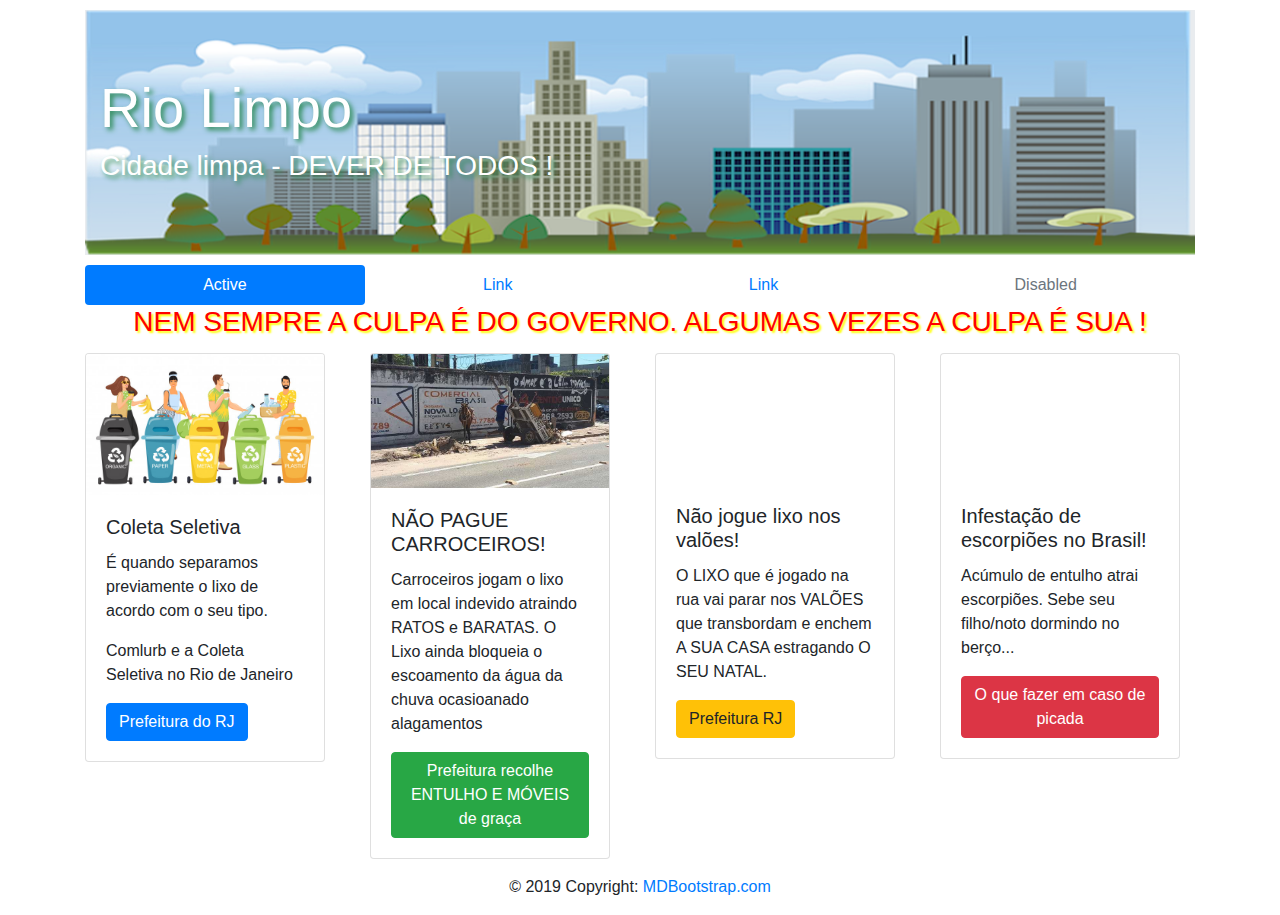
==== index.html @ ab15f6ed "Primeira versão" ====
<!DOCTYPE html>
<html lang="pt-BR">

<head>
    <meta charset="UTF-8">
    <meta name="viewport" content="width=device-width, initial-scale=1.0">
    <meta http-equiv="X-UA-Compatible" content="ie=edge">
    <title>Rio Limpo</title>
    <link rel="stylesheet" href="estilo.css">
    <meta charset="utf-8">
    <meta name="viewport" content="width=device-width, initial-scale=1, shrink-to-fit=no">

    <!-- Bootstrap CSS -->
    <link rel="stylesheet" href="https://stackpath.bootstrapcdn.com/bootstrap/4.4.1/css/bootstrap.min.css"
        integrity="sha384-Vkoo8x4CGsO3+Hhxv8T/Q5PaXtkKtu6ug5TOeNV6gBiFeWPGFN9MuhOf23Q9Ifjh" crossorigin="anonymous">
</head>

<body>

    <header>
        <div class="container">
            <div class="jumbotron jumbotron-fluid" id="titulo">
                <div class="container">
                    <h1 class="display-4">Rio Limpo</h1>
                    <h3>Cidade limpa - DEVER DE TODOS !</h3>

                </div>
            </div>
        </div>
        <div class="container" id="menu">
            <ul class="nav nav-pills nav-fill">
                <li class="nav-item">
                    <a class="nav-link active" href="#">Active</a>
                </li>
                <li class="nav-item">
                    <a class="nav-link" href="#">Link</a>
                </li>
                <li class="nav-item">
                    <a class="nav-link" href="#">Link</a>
                </li>
                <li class="nav-item">
                    <a class="nav-link disabled" href="#">Disabled</a>
                </li>
            </ul>
            
            <h3 class="centro" id="esporro">NEM SEMPRE A CULPA É DO GOVERNO. ALGUMAS VEZES A CULPA É SUA !</h3>

    </header>
    </div>
    <div class="container " id="cards">
        <div class="row">
            <div class="col">
                <div class="card" style="width: 15rem;">
                    <img src="imagens/cs.jpg" class="card-img-top" alt="coleta seletiva">
                    <div class="card-body">
                        <h5 class="card-title">Coleta Seletiva</h5>
                        <p class="card-text">É quando separamos previamente o lixo de acordo com o seu tipo.</p>
                        <p class="card-text">Comlurb e a Coleta Seletiva no Rio de Janeiro</p>
                        <a href="http://www.rio.rj.gov.br/web/comlurb/exibeconteudo?id=4380174"
                            class="btn btn-primary">Prefeitura do RJ</a>
                    </div>
                </div>
            </div>
            <div class="col">
                <div class="card" style="width: 15rem;">
                    <img src="imagens/CARROCEIROLIXO.png" class="card-img-top" alt="carroceiro">
                    <div class="card-body">
                        <h5 class="card-title">NÃO PAGUE CARROCEIROS!</h5>
                        <pclass="card-text">Carroceiros jogam o lixo em local indevido atraindo RATOS e BARATAS. O
                            Lixo ainda bloqueia o escoamento da água da chuva ocasioanado alagamentos </p>
                            <a href="http://www.rio.rj.gov.br/web/guest/exibeconteudo?article-id=1670449"
                                class="btn btn-success">Prefeitura recolhe ENTULHO E MÓVEIS de graça</a>
                    </div>
                </div>
            </div>
            <div class="col">
                <div class="card" style="width: 15rem;">
                    <iframe width="240" height="130" src="https://www.youtube.com/embed/2UzSrTnmqgo" frameborder="0"
                        allow="accelerometer; autoplay; encrypted-media; gyroscope; picture-in-picture"
                        allowfullscreen></iframe>
                    <div class="card-body">
                        <h5 class="card-title">Não jogue lixo nos valões!</h5>
                        <p class="card-text">O LIXO que é jogado na rua vai parar nos VALÕES que transbordam e
                            enchem A
                            SUA CASA estragando O SEU NATAL.</p>
                        <a href="http://www.rio.rj.gov.br/web/rio-aguas/fale-conosco" class="btn btn-warning">Prefeitura
                            RJ</a>
                    </div>
                </div>
            </div>
            <div class="col">
                <div class="card" style="width: 15rem;">
                    <iframe width="240" height="130" src="https://www.youtube.com/embed/-QrpDvXLoxk" frameborder="0"
                        allow="accelerometer; autoplay; encrypted-media; gyroscope; picture-in-picture"
                        allowfullscreen></iframe>
                    <div class="card-body">
                        <h5 class="card-title">Infestação de escorpiões no Brasil!</h5>
                        <p class="card-text">Acúmulo de entulho atrai escorpiões. Sebe seu filho/noto dormindo no
                            berço...</p>
                        <a href="http://www.rio.rj.gov.br/web/sms/exibeConteudo?id=4377127" class="btn btn-danger">O
                            que
                            fazer em caso de picada</a>
                    </div>
                </div>
            </div>
        </div>
    </div>

    <footer>


        <!-- Copyright -->
        <div class="footer-copyright text-center py-3">© 2019 Copyright:
            <a href="https://mdbootstrap.com/education/bootstrap/"> MDBootstrap.com</a>
        </div>
        <!-- Copyright -->


    </footer>

    <script>
    </script>
    <script src="https://code.jquery.com/jquery-3.4.1.slim.min.js"
        integrity="sha384-J6qa4849blE2+poT4WnyKhv5vZF5SrPo0iEjwBvKU7imGFAV0wwj1yYfoRSJoZ+n"
        crossorigin="anonymous"></script>
    <script src="https://cdn.jsdelivr.net/npm/popper.js@1.16.0/dist/umd/popper.min.js"
        integrity="sha384-Q6E9RHvbIyZFJoft+2mJbHaEWldlvI9IOYy5n3zV9zzTtmI3UksdQRVvoxMfooAo"
        crossorigin="anonymous"></script>
    <script src="https://stackpath.bootstrapcdn.com/bootstrap/4.4.1/js/bootstrap.min.js"
        integrity="sha384-wfSDF2E50Y2D1uUdj0O3uMBJnjuUD4Ih7YwaYd1iqfktj0Uod8GCExl3Og8ifwB6"
        crossorigin="anonymous"></script>
</body>

</html>
---- estilo.css ----
#titulo {
    margin-top: 10px;
    margin-bottom: 10px;
    background-image: url(cityscape.png);
    background-repeat: no-repeat;
    background-size: auto;
    background-position: center;
    font-weight: bolder;
    font-size: large;
    color: white;
    text-shadow: 3px 3px 5px seagreen;
}
#esporro {
     margin: auto;
}

#menu {
    margin-top: 0px;
    margin-bottom: 5px;
}

.centro {
    margin: 10px 0px 20px 0px;
    text-align: center;
    color: red;
    text-shadow: 2px 2px 2px yellow;
}

#cards {
    margin-top: 15px;
}

footer {
    margin-top: 0px;
}
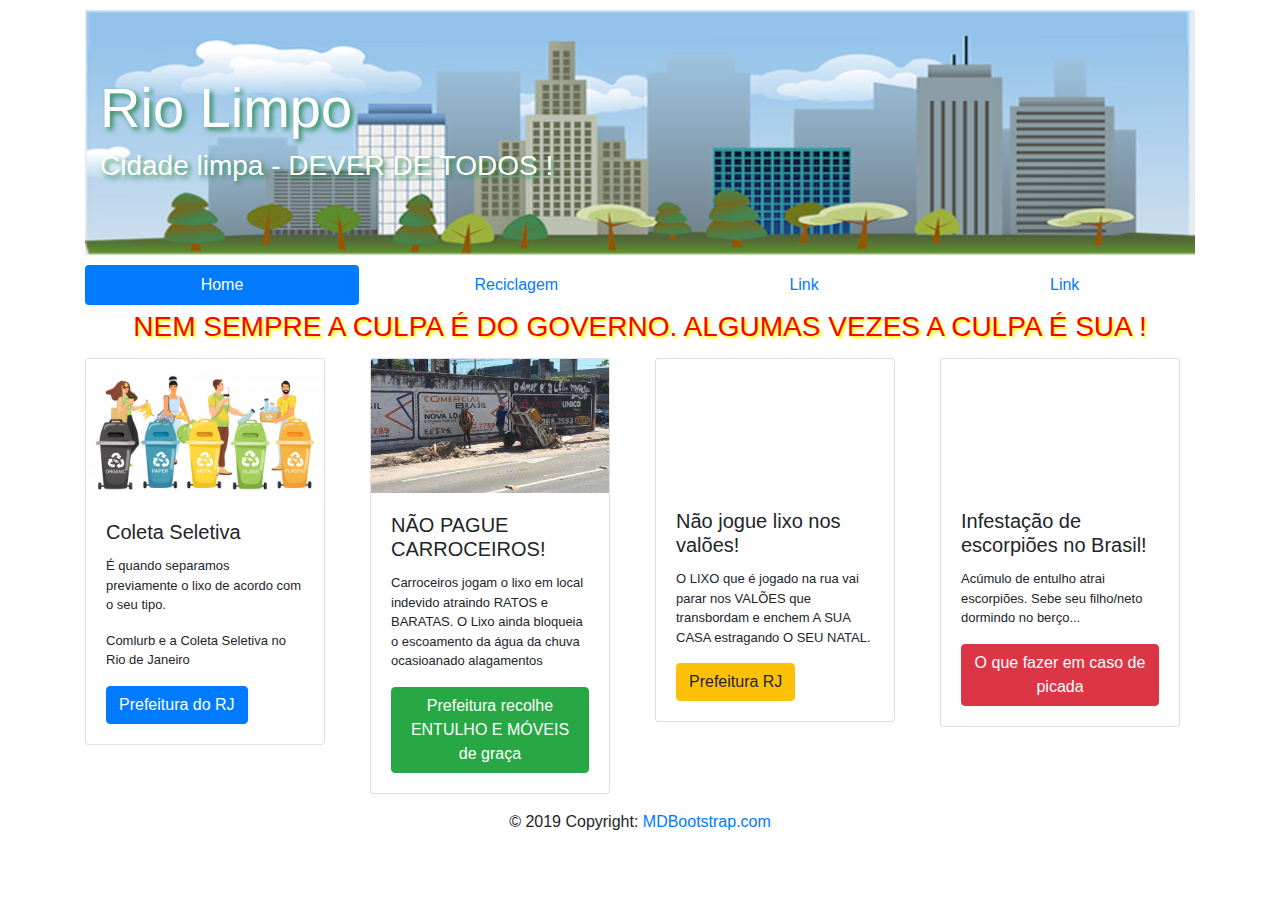
==== commit 321573d9: "Adicionado card" ====
--- a/index.html
+++ b/index.html
@@ -27,23 +27,24 @@
                 </div>
             </div>
         </div>
-        <div class="container" id="menu">
-            <ul class="nav nav-pills nav-fill">
-                <li class="nav-item">
-                    <a class="nav-link active" href="#">Active</a>
-                </li>
-                <li class="nav-item">
-                    <a class="nav-link" href="#">Link</a>
-                </li>
-                <li class="nav-item">
-                    <a class="nav-link" href="#">Link</a>
-                </li>
-                <li class="nav-item">
-                    <a class="nav-link disabled" href="#">Disabled</a>
-                </li>
-            </ul>
-            
-            <h3 class="centro" id="esporro">NEM SEMPRE A CULPA É DO GOVERNO. ALGUMAS VEZES A CULPA É SUA !</h3>
+        <nav>
+            <div class="container" id="menu">
+                <ul class="nav nav-pills nav-fill">
+                    <li class="nav-item">
+                        <a class="nav-link active" href="index.html">Home</a>
+                    </li>
+                    <li class="nav-item">
+                        <a class="nav-link" href="reciclagem.html">Reciclagem</a>
+                    </li>
+                    <li class="nav-item">
+                        <a class="nav-link" href="#">Link</a>
+                    </li>
+                    <li class="nav-item">
+                        <a class="nav-link" href="#">Link</a>
+                    </li>
+                </ul>
+        </nav>
+        <h3 class="centro" id="esporro">NEM SEMPRE A CULPA É DO GOVERNO. ALGUMAS VEZES A CULPA É SUA !</h3>
 
     </header>
     </div>
@@ -66,7 +67,7 @@
                     <img src="imagens/CARROCEIROLIXO.png" class="card-img-top" alt="carroceiro">
                     <div class="card-body">
                         <h5 class="card-title">NÃO PAGUE CARROCEIROS!</h5>
-                        <pclass="card-text">Carroceiros jogam o lixo em local indevido atraindo RATOS e BARATAS. O
+                        <p class="card-text">Carroceiros jogam o lixo em local indevido atraindo RATOS e BARATAS. O
                             Lixo ainda bloqueia o escoamento da água da chuva ocasioanado alagamentos </p>
                             <a href="http://www.rio.rj.gov.br/web/guest/exibeconteudo?article-id=1670449"
                                 class="btn btn-success">Prefeitura recolhe ENTULHO E MÓVEIS de graça</a>
@@ -95,7 +96,7 @@
                         allowfullscreen></iframe>
                     <div class="card-body">
                         <h5 class="card-title">Infestação de escorpiões no Brasil!</h5>
-                        <p class="card-text">Acúmulo de entulho atrai escorpiões. Sebe seu filho/noto dormindo no
+                        <p class="card-text">Acúmulo de entulho atrai escorpiões. Sebe seu filho/neto dormindo no
                             berço...</p>
                         <a href="http://www.rio.rj.gov.br/web/sms/exibeConteudo?id=4377127" class="btn btn-danger">O
                             que
--- a/estilo.css
+++ b/estilo.css
@@ -29,6 +29,9 @@
 #cards {
     margin-top: 15px;
 }
+.card-text {
+    font-size: small;
+}
 
 footer {
     margin-top: 0px;
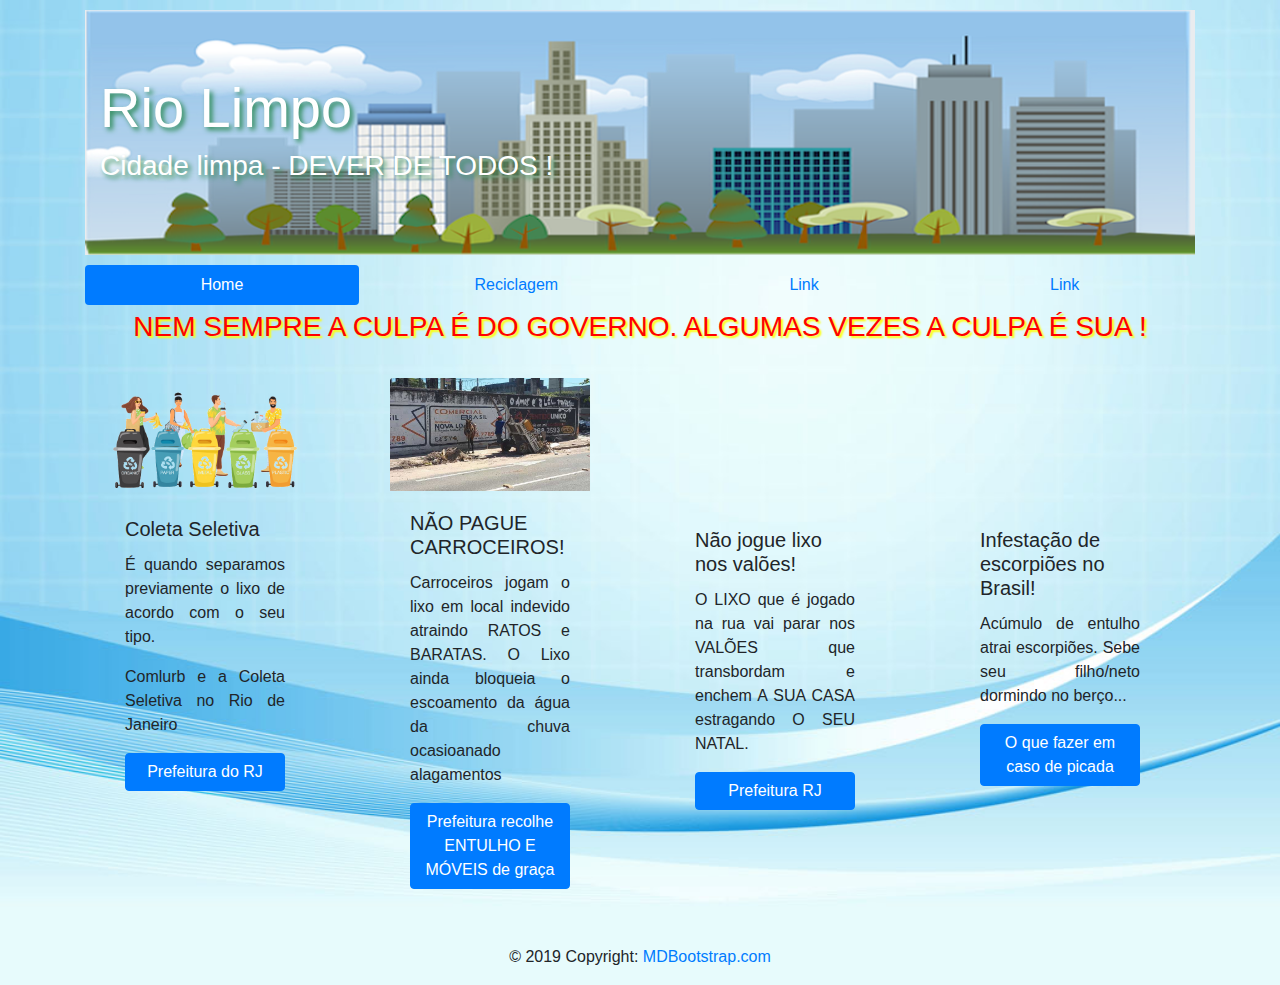
==== commit 0b216ef3: "por hoje chega" ====
--- a/index.html
+++ b/index.html
@@ -29,9 +29,9 @@
         </div>
         <nav>
             <div class="container" id="menu">
-                <ul class="nav nav-pills nav-fill">
+                <ul class="nav nav-pills nav-fill ">
                     <li class="nav-item">
-                        <a class="nav-link active" href="index.html">Home</a>
+                        <a class="nav-link active " href="index.html">Home</a>
                     </li>
                     <li class="nav-item">
                         <a class="nav-link" href="reciclagem.html">Reciclagem</a>
@@ -51,31 +51,34 @@
     <div class="container " id="cards">
         <div class="row">
             <div class="col">
-                <div class="card" style="width: 15rem;">
-                    <img src="imagens/cs.jpg" class="card-img-top" alt="coleta seletiva">
+
+                <div class="card-body d-flex flex-column" style="width: 15rem;">
+                    <img src="imagens/cs.png" class="card-img-top" alt="coleta seletiva">
                     <div class="card-body">
                         <h5 class="card-title">Coleta Seletiva</h5>
                         <p class="card-text">É quando separamos previamente o lixo de acordo com o seu tipo.</p>
                         <p class="card-text">Comlurb e a Coleta Seletiva no Rio de Janeiro</p>
                         <a href="http://www.rio.rj.gov.br/web/comlurb/exibeconteudo?id=4380174"
-                            class="btn btn-primary">Prefeitura do RJ</a>
+                            class="d-flex flex-column mt-auto btn btn-primary">Prefeitura do RJ</a>
                     </div>
                 </div>
+
             </div>
             <div class="col">
-                <div class="card" style="width: 15rem;">
+                <div class="card-body d-flex flex-column" style="width: 15rem;">
                     <img src="imagens/CARROCEIROLIXO.png" class="card-img-top" alt="carroceiro">
                     <div class="card-body">
                         <h5 class="card-title">NÃO PAGUE CARROCEIROS!</h5>
                         <p class="card-text">Carroceiros jogam o lixo em local indevido atraindo RATOS e BARATAS. O
                             Lixo ainda bloqueia o escoamento da água da chuva ocasioanado alagamentos </p>
-                            <a href="http://www.rio.rj.gov.br/web/guest/exibeconteudo?article-id=1670449"
-                                class="btn btn-success">Prefeitura recolhe ENTULHO E MÓVEIS de graça</a>
+                        <a href="http://www.rio.rj.gov.br/web/guest/exibeconteudo?article-id=1670449"
+                            class="d-flex flex-column mt-auto btn btn-primary">Prefeitura recolhe ENTULHO E MÓVEIS de
+                            graça</a>
                     </div>
                 </div>
             </div>
             <div class="col">
-                <div class="card" style="width: 15rem;">
+                <div class="card-body d-flex flex-column" style="width: 15rem;">
                     <iframe width="240" height="130" src="https://www.youtube.com/embed/2UzSrTnmqgo" frameborder="0"
                         allow="accelerometer; autoplay; encrypted-media; gyroscope; picture-in-picture"
                         allowfullscreen></iframe>
@@ -84,13 +87,14 @@
                         <p class="card-text">O LIXO que é jogado na rua vai parar nos VALÕES que transbordam e
                             enchem A
                             SUA CASA estragando O SEU NATAL.</p>
-                        <a href="http://www.rio.rj.gov.br/web/rio-aguas/fale-conosco" class="btn btn-warning">Prefeitura
+                        <a href="http://www.rio.rj.gov.br/web/rio-aguas/fale-conosco"
+                            class="d-flex flex-column mt-auto btn btn-primary">Prefeitura
                             RJ</a>
                     </div>
                 </div>
             </div>
             <div class="col">
-                <div class="card" style="width: 15rem;">
+                <div class="card-body d-flex flex-column" style="width: 15rem;">
                     <iframe width="240" height="130" src="https://www.youtube.com/embed/-QrpDvXLoxk" frameborder="0"
                         allow="accelerometer; autoplay; encrypted-media; gyroscope; picture-in-picture"
                         allowfullscreen></iframe>
@@ -98,7 +102,8 @@
                         <h5 class="card-title">Infestação de escorpiões no Brasil!</h5>
                         <p class="card-text">Acúmulo de entulho atrai escorpiões. Sebe seu filho/neto dormindo no
                             berço...</p>
-                        <a href="http://www.rio.rj.gov.br/web/sms/exibeConteudo?id=4377127" class="btn btn-danger">O
+                        <a href="http://www.rio.rj.gov.br/web/sms/exibeConteudo?id=4377127"
+                            class="d-flex flex-column mt-auto btn btn-primary">O
                             que
                             fazer em caso de picada</a>
                     </div>
--- a/estilo.css
+++ b/estilo.css
@@ -1,3 +1,10 @@
+body {
+    background-image: url(imagens/backclean.jpg);
+    background-repeat: no-repeat;
+    background-size: cover;
+    background-position: center center;
+}
+
 #titulo {
     margin-top: 10px;
     margin-bottom: 10px;
@@ -10,8 +17,9 @@
     color: white;
     text-shadow: 3px 3px 5px seagreen;
 }
+
 #esporro {
-     margin: auto;
+    margin: auto;
 }
 
 #menu {
@@ -29,8 +37,12 @@
 #cards {
     margin-top: 15px;
 }
-.card-text {
-    font-size: small;
+
+.card {
+    min-height: 560px;
+}
+.card-text{
+    text-align: justify;
 }
 
 footer {
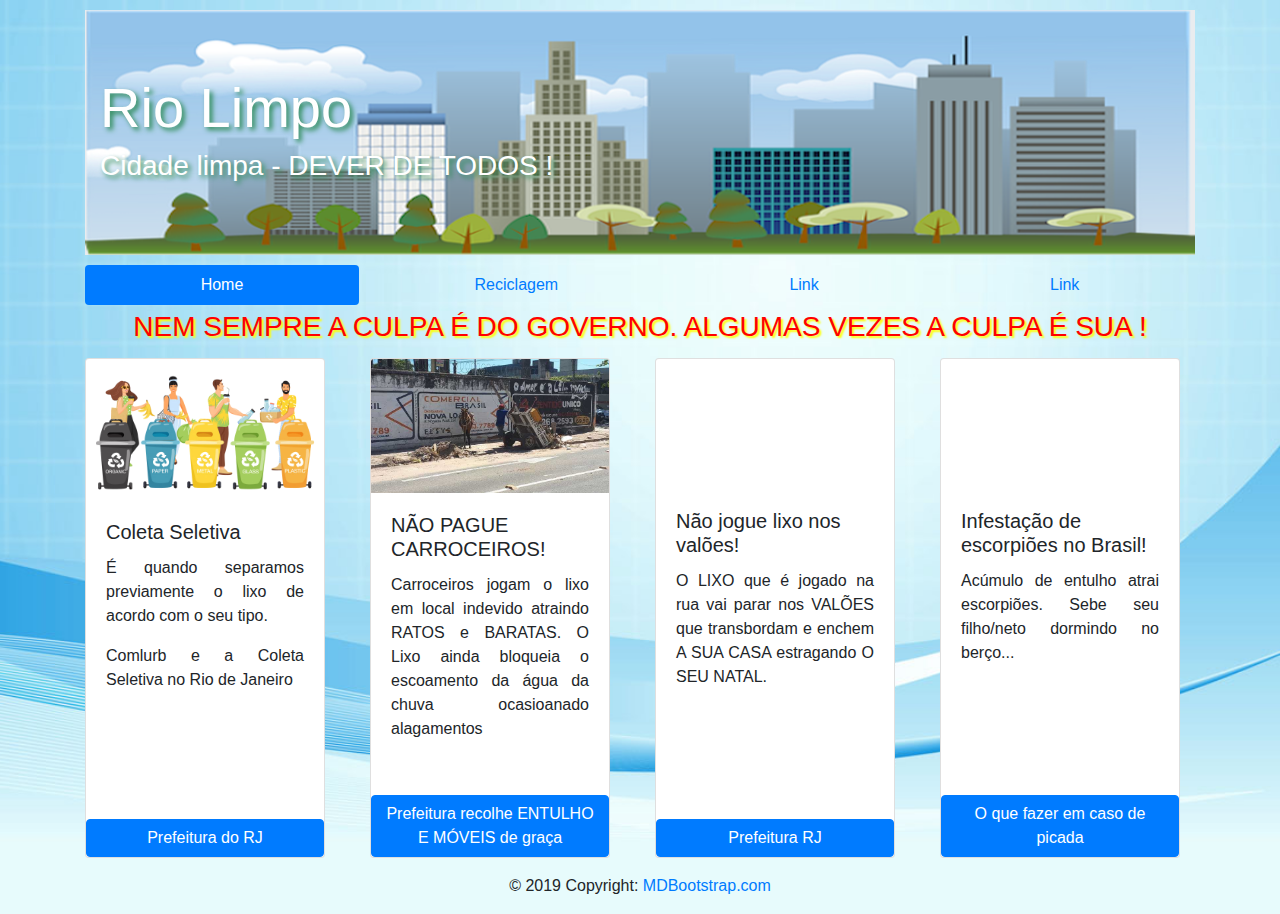
==== commit f0d64826: "botoes alinhados" ====
--- a/index.html
+++ b/index.html
@@ -52,33 +52,33 @@
         <div class="row">
             <div class="col">
 
-                <div class="card-body d-flex flex-column" style="width: 15rem;">
+                <div class="card " style="width: 15rem;">
                     <img src="imagens/cs.png" class="card-img-top" alt="coleta seletiva">
-                    <div class="card-body">
+                    <div class="card-body ">
                         <h5 class="card-title">Coleta Seletiva</h5>
                         <p class="card-text">É quando separamos previamente o lixo de acordo com o seu tipo.</p>
                         <p class="card-text">Comlurb e a Coleta Seletiva no Rio de Janeiro</p>
-                        <a href="http://www.rio.rj.gov.br/web/comlurb/exibeconteudo?id=4380174"
-                            class="d-flex flex-column mt-auto btn btn-primary">Prefeitura do RJ</a>
                     </div>
+                    <a href="http://www.rio.rj.gov.br/web/comlurb/exibeconteudo?id=4380174"
+                        class="btn btn-primary">Prefeitura do RJ</a>
                 </div>
 
             </div>
             <div class="col">
-                <div class="card-body d-flex flex-column" style="width: 15rem;">
+                <div class="card " style="width: 15rem;">
                     <img src="imagens/CARROCEIROLIXO.png" class="card-img-top" alt="carroceiro">
                     <div class="card-body">
                         <h5 class="card-title">NÃO PAGUE CARROCEIROS!</h5>
                         <p class="card-text">Carroceiros jogam o lixo em local indevido atraindo RATOS e BARATAS. O
                             Lixo ainda bloqueia o escoamento da água da chuva ocasioanado alagamentos </p>
-                        <a href="http://www.rio.rj.gov.br/web/guest/exibeconteudo?article-id=1670449"
-                            class="d-flex flex-column mt-auto btn btn-primary">Prefeitura recolhe ENTULHO E MÓVEIS de
-                            graça</a>
                     </div>
+                    <a href="http://www.rio.rj.gov.br/web/guest/exibeconteudo?article-id=1670449"
+                        class="btn btn-primary">Prefeitura recolhe ENTULHO E MÓVEIS de
+                        graça</a>
                 </div>
             </div>
             <div class="col">
-                <div class="card-body d-flex flex-column" style="width: 15rem;">
+                <div class="card " style="width: 15rem;">
                     <iframe width="240" height="130" src="https://www.youtube.com/embed/2UzSrTnmqgo" frameborder="0"
                         allow="accelerometer; autoplay; encrypted-media; gyroscope; picture-in-picture"
                         allowfullscreen></iframe>
@@ -87,14 +87,13 @@
                         <p class="card-text">O LIXO que é jogado na rua vai parar nos VALÕES que transbordam e
                             enchem A
                             SUA CASA estragando O SEU NATAL.</p>
-                        <a href="http://www.rio.rj.gov.br/web/rio-aguas/fale-conosco"
-                            class="d-flex flex-column mt-auto btn btn-primary">Prefeitura
-                            RJ</a>
                     </div>
+                    <a href="http://www.rio.rj.gov.br/web/rio-aguas/fale-conosco" class="btn btn-primary">Prefeitura
+                        RJ</a>
                 </div>
             </div>
             <div class="col">
-                <div class="card-body d-flex flex-column" style="width: 15rem;">
+                <div class="card " style="width: 15rem;">
                     <iframe width="240" height="130" src="https://www.youtube.com/embed/-QrpDvXLoxk" frameborder="0"
                         allow="accelerometer; autoplay; encrypted-media; gyroscope; picture-in-picture"
                         allowfullscreen></iframe>
@@ -102,11 +101,10 @@
                         <h5 class="card-title">Infestação de escorpiões no Brasil!</h5>
                         <p class="card-text">Acúmulo de entulho atrai escorpiões. Sebe seu filho/neto dormindo no
                             berço...</p>
-                        <a href="http://www.rio.rj.gov.br/web/sms/exibeConteudo?id=4377127"
-                            class="d-flex flex-column mt-auto btn btn-primary">O
-                            que
-                            fazer em caso de picada</a>
                     </div>
+                    <a href="http://www.rio.rj.gov.br/web/sms/exibeConteudo?id=4377127" class="btn btn-primary">O
+                        que
+                        fazer em caso de picada</a>
                 </div>
             </div>
         </div>
--- a/estilo.css
+++ b/estilo.css
@@ -39,9 +39,10 @@
 }
 
 .card {
-    min-height: 560px;
+    min-height: 500px;
 }
-.card-text{
+
+.card-text {
     text-align: justify;
 }
 
